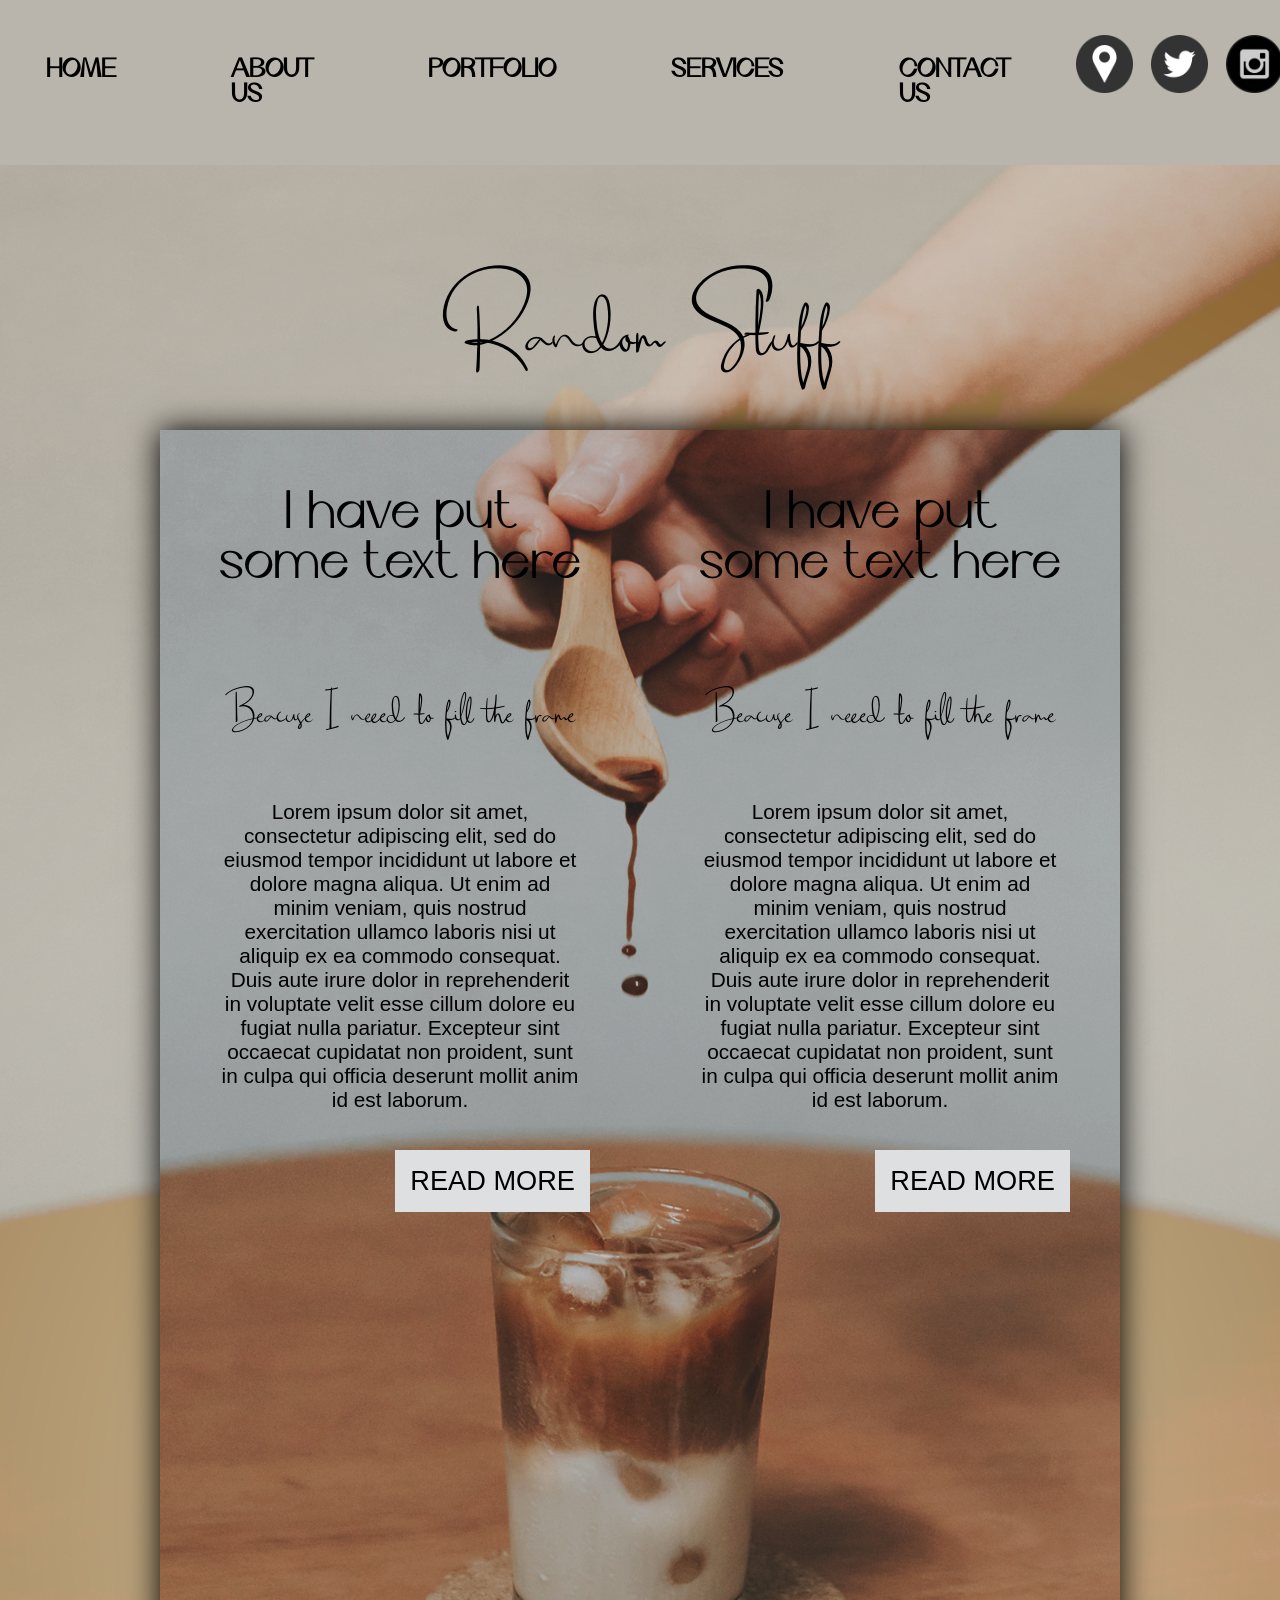
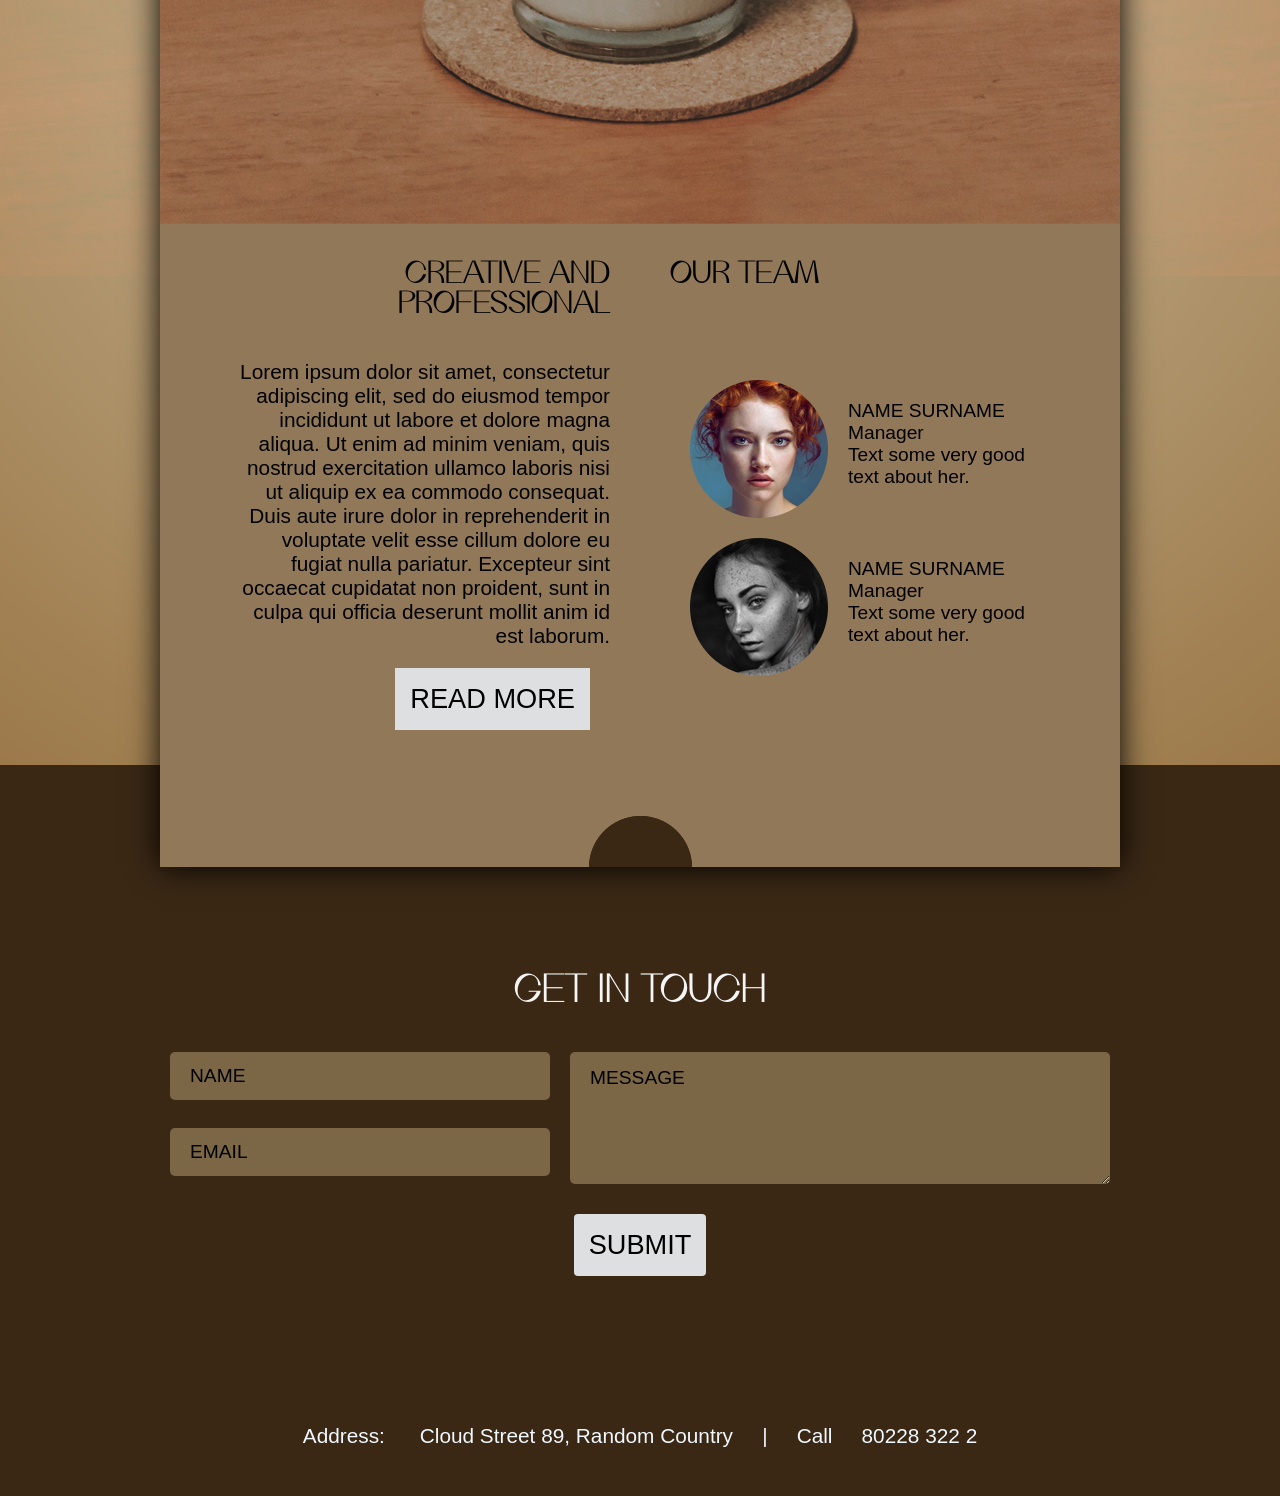
==== index.html @ 59271998 "Change *****.html to index.html" ====
<!DOCTYPE html>
<html lang="en">
<head>
    <meta charset="UTF-8">
    <title>Random Stuff</title>
    <link rel="stylesheet" href="./main.css">
</head>
<body>
    <div class="nav-bar">
        <ul class="nav-menu">
            <a href="#"><li>HOME</li></a>
            <a href="#"><li>ABOUT US</li></a>
            <a href="#"><li>PORTFOLIO</li></a>
            <a href="#"><li>SERVICES</li></a>
            <a href="#"><li>CONTACT US</li></a>
        </ul>
        <ul class="socials">
            <a id="maps" href="#"><li ></li></a>
            <a id="twitter" href="#"><li ></li></a>
            <a id="instagram" href="#"><li ></li></a>
        </ul>
    </div>
   <div class="header"> 
       
        <div class='title'>
            <h1>Random Stuff</h1>
        </div>
    </div>
    <div class="center">
        <div class="content">
            <div class="row-1">
                <div class="card">
                    <div class="card-title">I have put <br>some text here</div>
                    <div class="card-subtitle">Beacuse I neeed to fill the frame</div>
                    <div class="card-text">Lorem ipsum dolor sit amet, consectetur adipiscing elit, sed do eiusmod tempor incididunt ut labore et dolore magna aliqua. Ut enim ad minim veniam, quis nostrud exercitation ullamco laboris nisi ut aliquip ex ea commodo consequat. Duis aute irure dolor in reprehenderit in voluptate velit esse cillum dolore eu fugiat nulla pariatur. Excepteur sint occaecat cupidatat non proident, sunt in culpa qui officia deserunt mollit anim id est laborum.</div>
                    <a href="#" class="readmore-btn">READ MORE</a>
                </div>
                <div class="card">
                    <div class="card-title">I have put <br>some text here</div>
                    <div class="card-subtitle">Beacuse I neeed to fill the frame</div>
                    <div class="card-text">Lorem ipsum dolor sit amet, consectetur adipiscing elit, sed do eiusmod tempor incididunt ut labore et dolore magna aliqua. Ut enim ad minim veniam, quis nostrud exercitation ullamco laboris nisi ut aliquip ex ea commodo consequat. Duis aute irure dolor in reprehenderit in voluptate velit esse cillum dolore eu fugiat nulla pariatur. Excepteur sint occaecat cupidatat non proident, sunt in culpa qui officia deserunt mollit anim id est laborum.</div>
                    <a href="#" class="readmore-btn">READ MORE</a>
                </div>
                
            </div>
            <div class="row-2"></div>
            <div class="row-3">
                <div class="col-1">
                    <div class="review-card">
                       <h2 class="rewiew-head">CREATIVE AND <br>PROFESSIONAL</h2 lc>
                       <p class="rewiew-text">Lorem ipsum dolor sit amet, consectetur adipiscing elit, sed do eiusmod tempor incididunt ut labore et dolore magna aliqua. Ut enim ad minim veniam, quis nostrud exercitation ullamco laboris nisi ut aliquip ex ea commodo consequat. Duis aute irure dolor in reprehenderit in voluptate velit esse cillum dolore eu fugiat nulla pariatur. Excepteur sint occaecat cupidatat non proident, sunt in culpa qui officia deserunt mollit anim id est laborum.</p>
                       <a href="#" class="readmore-btn">READ MORE</a>
                    </div>
                </div>
                <div class="col-2">
                    <h2>OUR TEAM</h2>
                    <div class="business-card">
                        <img src="./img/team member 2.png" alt="profile-photo">
                        <div class="profile-data">
                            <g class="names">NAME SURNAME</g>
                            <p class="position">Manager</p>
                            <p class="about">Text some very good text about her.</p>
                        </div>
                    </div> 
                    <div class="business-card">
                        <img src="./img/team member 1.png" alt="profile-photo">
                        <div class="profile-data">
                            <p class="names">NAME SURNAME</p>
                            <p class="position">Manager</p>
                            <p class="about">Text some very good text about her.</p>
                        </div>
                    </div> 
                </div>
            </div>
        </div>
    </div>
    <div class="footter">
        <div class="submit-form">
            <h2>GET IN TOUCH</h2>
        
        <form>
            <div class="form-grid">
                <div class="form-contacts">
                <input type="text" id="fname" name="fname" value="NAME">
                <input type="text" id="email" name="email" value="EMAIL">
                </div>
            <textarea type="text" name="message" id="message" placeholder="MESSAGE">MESSAGE</textarea>
        </div>
        <input class="submit-btn" type="submit" value="SUBMIT">
        </form>
    </div>
        <div class="contacts">
            <span>Address: </span><span id="address">Cloud Street 89, Random Country</span><span>|</span><span>Call</span><span id="tel">80228 322 2</span>
        </div>
    </div>

</body>
</html>
---- main.css ----
@font-face {
  font-family: "Switzerland";
  src: url("./ttf/Switzerland.ttf");
}
@font-face {
  font-family: "Cyrene";
  src: url("./ttf/Cyrene+Regular.otf");
}
* {
  padding: 0;
  margin: 0;
}
body {
  display: flex;
  flex-direction: column;
}

.header {
  background-image: url(./img/background.png);
  background-color: #b9b5ac;
  background-repeat: no-repeat;
  background-position: center;
  background-position-y: -52px;
  /* background: linear-gradient(#b4ada2, #b9b5ac); */
  height: 2200px;
  width: 100%;
}
.nav-bar {
  display: block;
  position: sticky;
  top: 0;
  right: 0;
  height: auto;
  width: 100%;
  display: flex;
  flex-direction: row;
  justify-content: center;
  background-color: #b9b5ac;
  z-index: 2;
  font: bold 1.8em "Cyrene";
}
.nav-menu a {
  color: black;
  text-decoration: none;
}
.nav-menu,
.socials {
  display: flex;
  flex-direction: row;
  list-style: none;
}
.nav-menu li {
  padding: 2em;
}
.nav-menu li:hover {
  background-color: #dedfe1;
}
.socials li {
  margin: 2em 1em;
}
.socials a {
  background-size: 2em;
  background-repeat: no-repeat;
  margin: 1.2em 0.3em;
}

#maps {
  background-image: url("./img/location.png");
}
#twitter {
  background-image: url("./img/twitter.png");
}
#instagram {
  background-image: url("./img/instagram.png");
}

.title {
  margin: auto;
  width: 50%;
  text-align: center;
  padding-top: 6em;
}
.title h1 {
  font: 8em "Switzerland";
}
.center {
  display: block;
  position: absolute;
  left: 0;
  right: 0;
  /* background-color: maroon; */
  background-image: url(./img/foreground.png);
  box-shadow: 0 0 30px black;
  height: 2037px;
  width: 960px;
  margin: 430px auto -190px;
  z-index: 1;
}
.content {
}
.row-1 {
  height: 820px;
  display: flex;
  flex-direction: row;
}
.card {
  width: 50%;
  text-align: center;
  padding: 30px;
}
.card-title {
  margin-top: 30px;
  height: 190px;
  font: 3.7em "Cyrene";
}
.card-subtitle {
  height: 90px;
  font: 3.7em "Switzerland";
}
.card-text {
  display: inline-block;
  height: 300px;
  max-height: 300px;
  font: 1.3em sans-serif;
  padding: 20px;
  margin: 10px;
}
.card-btn {
  height: 140px;
  font: 1.7em sans-serif;
}
.row-2 {
  height: 580px;
}
.row-3 {
  height: 640px;
  display: grid;
  grid-template-columns: 1fr 1fr;
}
.row-3 .col-1 {
  text-align: right;
}
.review-card {
  padding: 30px;
}
.rewiew-head {
  margin-bottom: 40px;
  font: 2.2em "Cyrene", sans-serif;
}
.rewiew-text {
  font: 1.3em sans-serif;
  padding-left: 50px;
}
.readmore-btn {
  color: black;
  text-decoration: none;
  font: 1.7em sans-serif;
  width: fit-content;
  float: right;
  margin: 20px;
  padding: 15px;
  background-color: #dedfe1;
}
.col-2 {
  padding: 30px;
}
.col-2 h2 {
  font: 2.2em "Cyrene", sans-serif;
  padding-bottom: 70px;
}
.business-card {
  display: grid;
  grid-template-columns: 2fr 4fr;
  margin: 20px;
}
.profile-data {
  margin: 20px;
  font: 1.2em sans-serif;
}
.footter {
  height: 600px auto;
  width: 100%;
  background-color: #3a2815;
  text-align: center;
  display: grid;
}
.submit-form {
  margin-top: 11em;
  margin-bottom: 5em;
}
.submit-form h2 {
  color: whitesmoke;
  font: 2.8em "Cyrene", sans-serif;
  margin: 0.7em;
  align-self: right;
}
form {
  margin: auto;
}
.form-grid {
  display: grid;
  grid-template-columns: 5fr 7fr;
  margin: auto;
  width: 960px;
  height: auto;
}
.form-grid input,
textarea {
  height: 7.3rem;
  margin: 10px;
  padding-left: 20px;
  border-style: none;
  background-color: #7b6746;
  border-radius: 5px;
  color: black;
  font: 1.2em sans-serif;
}
textarea {
  resize: vertical;
  padding-top: 15px;
}
.form-contacts {
  display: grid;
  grid-template-rows: 1fr 1fr;
}
.form-contacts input {
  height: 3rem;
}
.submit-btn {
  border-style: none;
  color: black;
  text-decoration: none;
  font: 1.7em sans-serif;
  width: fit-content;
  margin: 20px;
  padding: 15px;
  background-color: #dedfe1;
  border-radius: 4px;
}
.contacts {
  margin: 3em;
}
.contacts span {
  margin: 0.7em;
  color: aliceblue;
  font: 1.3em sans-serif;
}
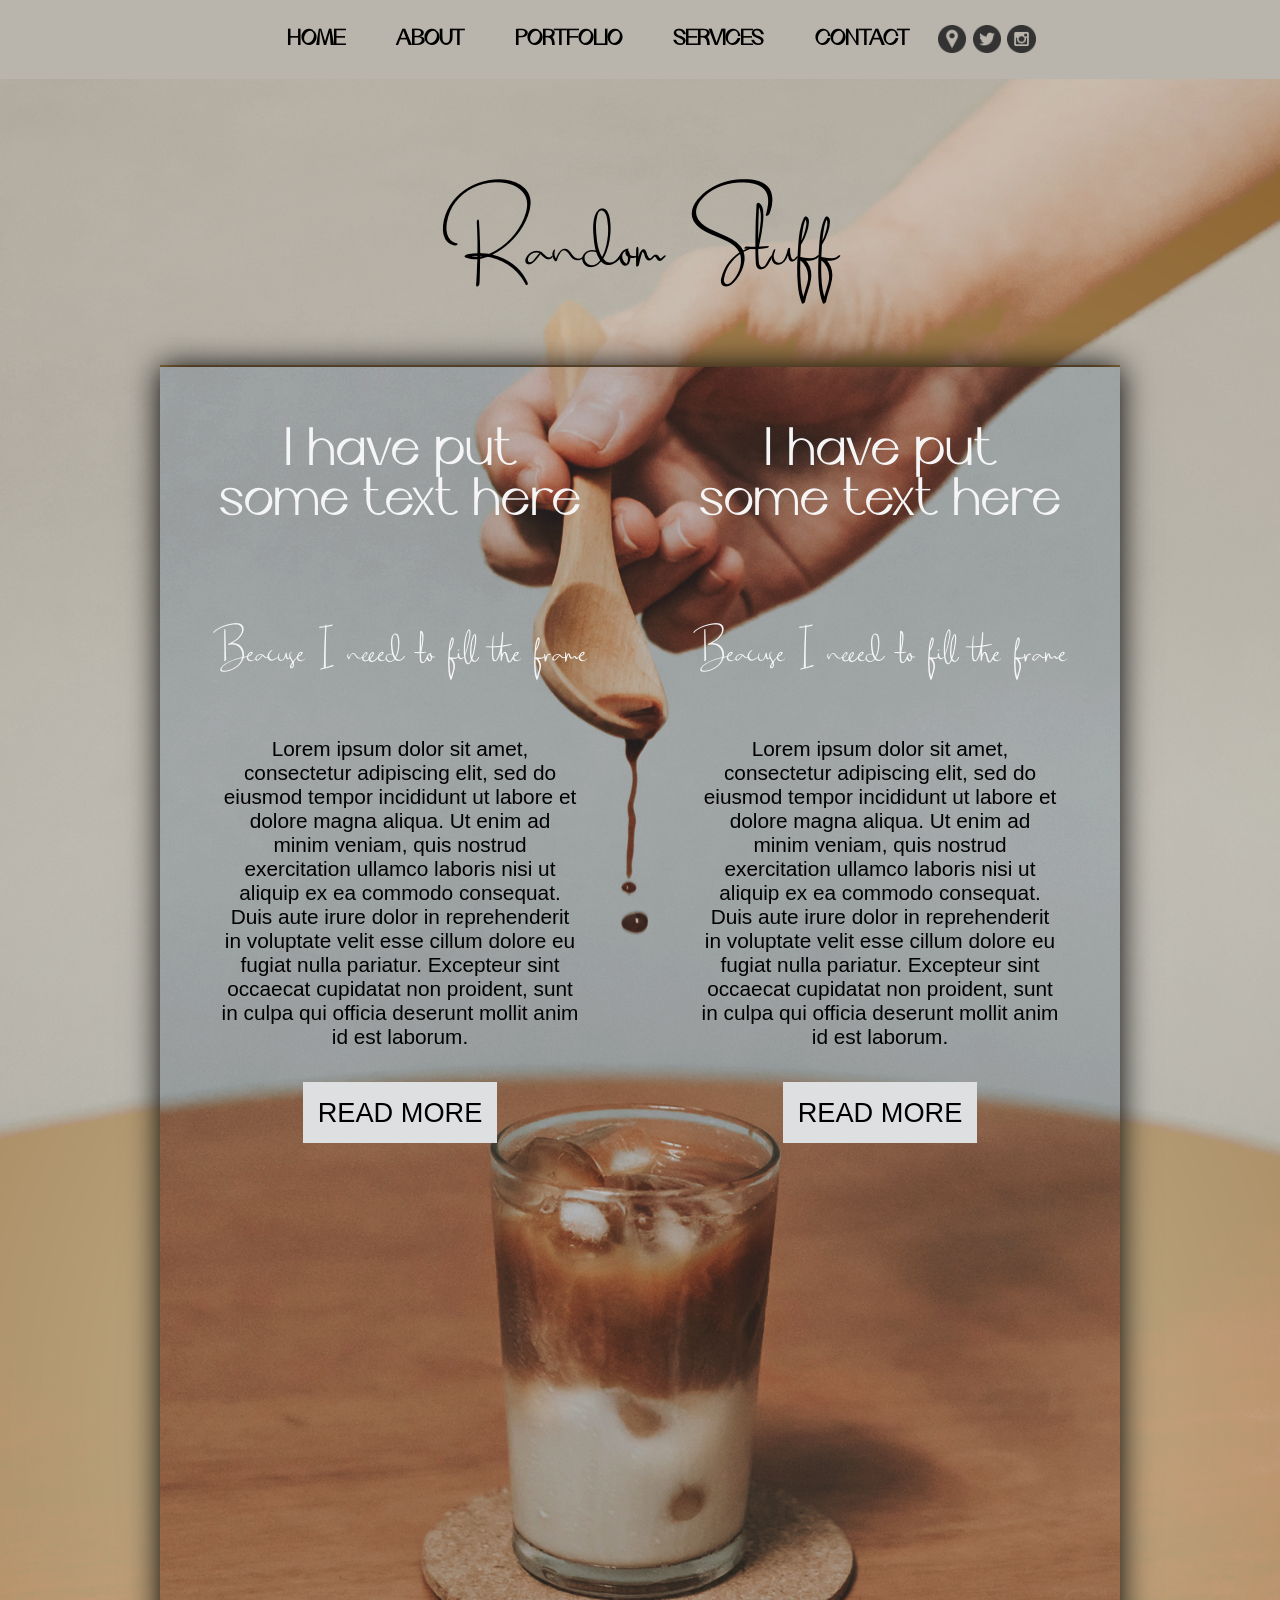
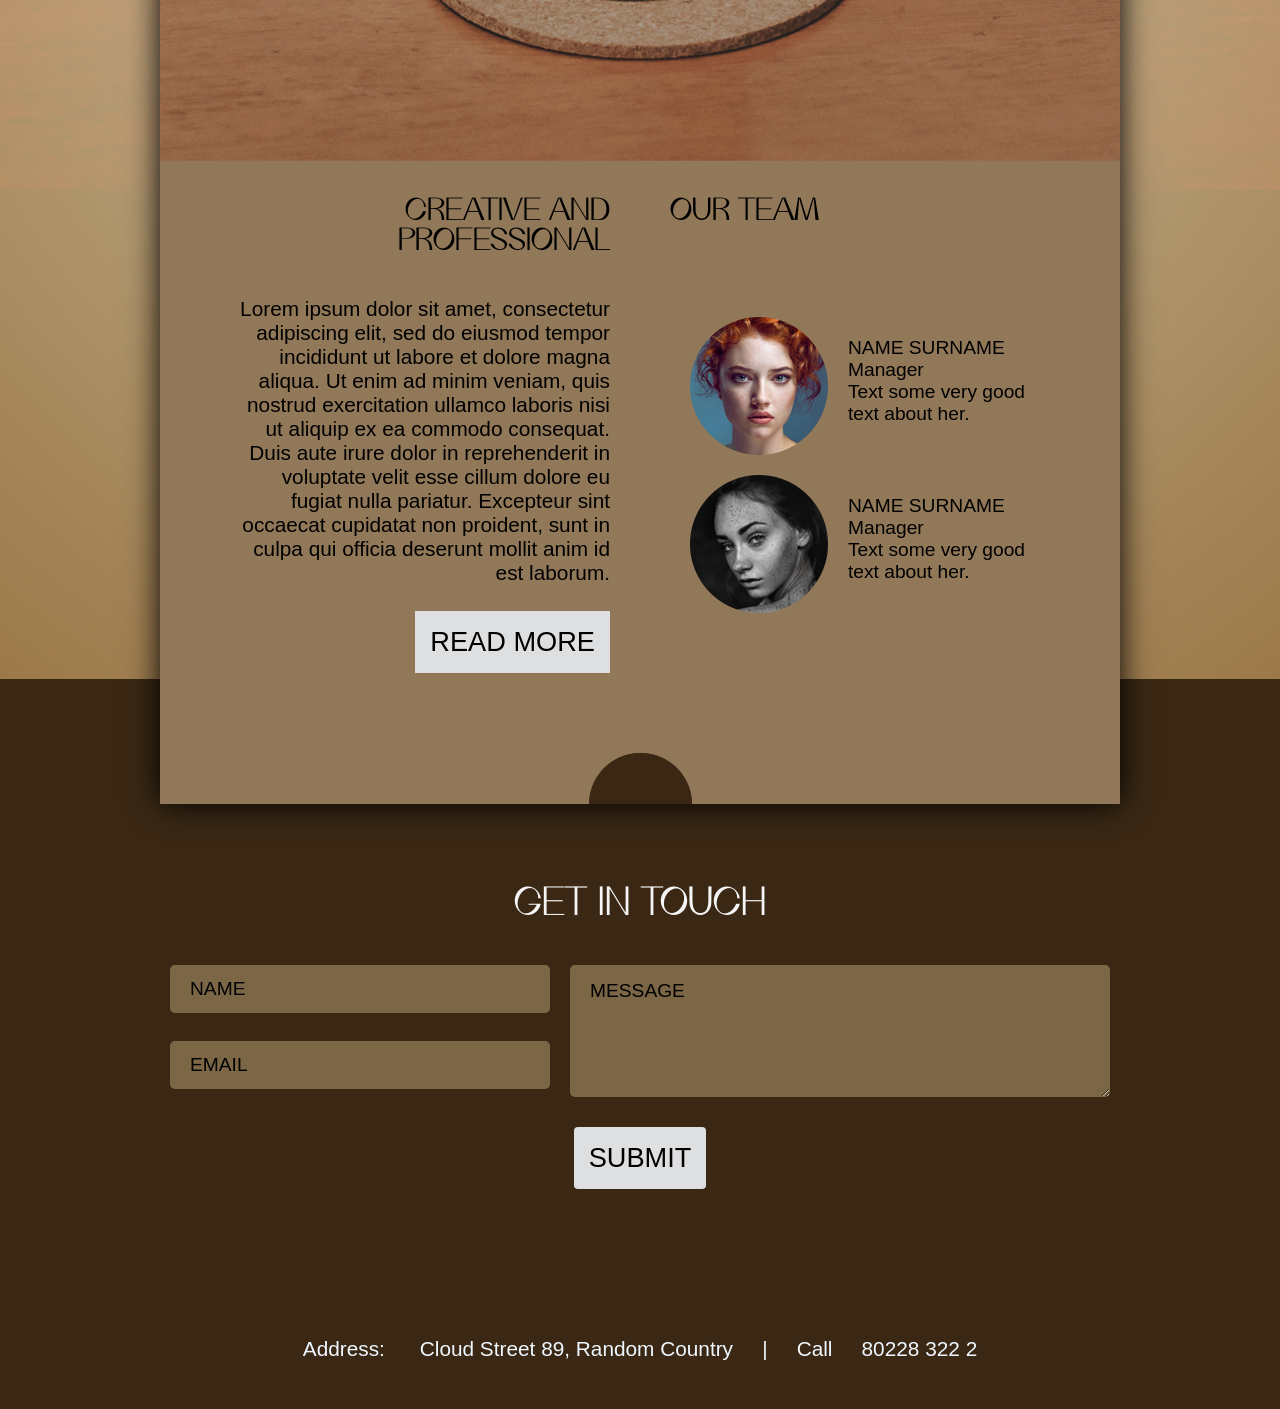
==== commit fdf8d3a6: "Change log: <br>1.Add CSS animation for title and other elements. <br>2.Fix responsiveness by .nav-b" ====
--- a/index.html
+++ b/index.html
@@ -7,18 +7,18 @@
 </head>
 <body>
     <div class="nav-bar">
-        <ul class="nav-menu">
-            <a href="#"><li>HOME</li></a>
-            <a href="#"><li>ABOUT US</li></a>
-            <a href="#"><li>PORTFOLIO</li></a>
-            <a href="#"><li>SERVICES</li></a>
-            <a href="#"><li>CONTACT US</li></a>
-        </ul>
-        <ul class="socials">
-            <a id="maps" href="#"><li ></li></a>
-            <a id="twitter" href="#"><li ></li></a>
-            <a id="instagram" href="#"><li ></li></a>
-        </ul>
+        <div class="nav-menu">
+            <a href="#">HOME</a>
+            <a href="#">ABOUT</a>
+            <a href="#">PORTFOLIO</a>
+            <a href="#">SERVICES</a>
+            <a href="#">CONTACT</a>
+        </div>
+        <div class="socials">
+            <a id="maps" href="#"></a>
+            <a id="twitter" href="#"></a>
+            <a id="instagram" href="#"></a>
+        </div>
     </div>
    <div class="header"> 
        
@@ -27,7 +27,6 @@
         </div>
     </div>
     <div class="center">
-        <div class="content">
             <div class="row-1">
                 <div class="card">
                     <div class="card-title">I have put <br>some text here</div>
@@ -71,7 +70,6 @@
                         </div>
                     </div> 
                 </div>
-            </div>
         </div>
     </div>
     <div class="footter">
--- a/main.css
+++ b/main.css
@@ -1,11 +1,10 @@
-@font-face {
+@font-face{
   font-family: "Switzerland";
   src: url("./ttf/Switzerland.ttf");
-}
-@font-face {
-  font-family: "Cyrene";
-  src: url("./ttf/Cyrene+Regular.otf");
-}
+  
+}
+@font-face{font-family: "Cyrene";
+  src: url("./ttf/Cyrene+Regular.otf")}
 * {
   padding: 0;
   margin: 0;
@@ -13,11 +12,12 @@
 body {
   display: flex;
   flex-direction: column;
+  background-color: #b9b5ac;
+
 }
 
 .header {
   background-image: url(./img/background.png);
-  background-color: #b9b5ac;
   background-repeat: no-repeat;
   background-position: center;
   background-position-y: -52px;
@@ -27,21 +27,25 @@
 }
 .nav-bar {
   display: block;
+  align-items: center;
   position: sticky;
   top: 0;
-  right: 0;
-  height: auto;
+  margin: auto;
   width: 100%;
+  height: fit-content;
   display: flex;
   flex-direction: row;
   justify-content: center;
   background-color: #b9b5ac;
   z-index: 2;
-  font: bold 1.8em "Cyrene";
-}
-.nav-menu a {
+  font: bold 1.5rem "Cyrene"; 
+  /* box-shadow: 0 0 30px black; */
+}
+
+.nav-menu a{
   color: black;
   text-decoration: none;
+  width: fit-content;
 }
 .nav-menu,
 .socials {
@@ -49,30 +53,32 @@
   flex-direction: row;
   list-style: none;
 }
-.nav-menu li {
-  padding: 2em;
-}
-.nav-menu li:hover {
-  background-color: #dedfe1;
-}
-.socials li {
-  margin: 2em 1em;
-}
-.socials a {
-  background-size: 2em;
+.nav-menu a{
+  padding: 1.2em 2vmax;
+  white-space: nowrap;
+  
+}
+.nav-menu a:hover {
+  background-color:#dedfe1;
+  transition: 1s;
+}
+
+.socials a{
+  margin: 4%;
+  width: 2.2vw;
   background-repeat: no-repeat;
-  margin: 1.2em 0.3em;
-}
-
-#maps {
-  background-image: url("./img/location.png");
-}
-#twitter {
-  background-image: url("./img/twitter.png");
-}
-#instagram {
-  background-image: url("./img/instagram.png");
-}
+}
+
+#maps{
+  content: url("./img/location.png");
+
+}
+#twitter{
+  content: url("./img/twitter.png");
+  }
+  #instagram{
+    content: url("./img/instagram.png");
+    }
 
 .title {
   margin: auto;
@@ -80,7 +86,15 @@
   text-align: center;
   padding-top: 6em;
 }
-.title h1 {
+.title :hover{
+color: whitesmoke;
+font-size: 9vw ;
+transition: 1.5s cubic-bezier(.43,.11,.43,1.02);
+}
+.title h1{
+  transition: 1.5s cubic-bezier(0.6, -0.28, 0.735, 0.045);
+
+  transition-delay: 1.5s;
   font: 8em "Switzerland";
 }
 .center {
@@ -91,12 +105,15 @@
   /* background-color: maroon; */
   background-image: url(./img/foreground.png);
   box-shadow: 0 0 30px black;
+  min-height: 2037px;
   height: 2037px;
   width: 960px;
-  margin: 430px auto -190px;
+  min-width: 960px;
+  max-width: 960px;
+  margin: 367px auto -190px;
   z-index: 1;
-}
-.content {
+  transition: 1.5s cubic-bezier(0.6, -0.28, 0.735, 0.045);
+
 }
 .row-1 {
   height: 820px;
@@ -111,24 +128,30 @@
 .card-title {
   margin-top: 30px;
   height: 190px;
-  font: 3.7em "Cyrene";
+  font: 3.7em "Cyrene" ;
+  color: whitesmoke;
 }
 .card-subtitle {
   height: 90px;
-  font: 3.7em "Switzerland";
+  font: 3.9em "Switzerland";
+  color: whitesmoke;
+
+}
+.card-subtitle:hover {
+  color:black;
 }
 .card-text {
   display: inline-block;
   height: 300px;
   max-height: 300px;
   font: 1.3em sans-serif;
-  padding: 20px;
+  padding: 20px 20px 50px 20px;
   margin: 10px;
 }
-.card-btn {
-  height: 140px;
-  font: 1.7em sans-serif;
-}
+.card a{
+  float: none;
+}
+
 .row-2 {
   height: 580px;
 }
@@ -154,12 +177,16 @@
 .readmore-btn {
   color: black;
   text-decoration: none;
-  font: 1.7em sans-serif;
+  font: 1.7em sans-serif ;
   width: fit-content;
   float: right;
-  margin: 20px;
+  margin: 2vmax 0 2vmax;
   padding: 15px;
-  background-color: #dedfe1;
+  background-color:#dedfe1;
+}
+.readmore-btn:hover {
+color: whitesmoke;
+background-color: black;
 }
 .col-2 {
   padding: 30px;
@@ -183,65 +210,67 @@
   background-color: #3a2815;
   text-align: center;
   display: grid;
-}
-.submit-form {
+
+}
+.submit-form{
   margin-top: 11em;
   margin-bottom: 5em;
 }
-.submit-form h2 {
+.submit-form h2{
   color: whitesmoke;
-  font: 2.8em "Cyrene", sans-serif;
+  font: 2.8em "Cyrene", sans-serif ;
   margin: 0.7em;
   align-self: right;
 }
-form {
-  margin: auto;
-}
-.form-grid {
-  display: grid;
+form{
+  margin: auto;
+}
+.form-grid{
+  display:grid;
   grid-template-columns: 5fr 7fr;
   margin: auto;
   width: 960px;
   height: auto;
 }
-.form-grid input,
-textarea {
+.form-grid input, textarea{
   height: 7.3rem;
   margin: 10px;
   padding-left: 20px;
   border-style: none;
-  background-color: #7b6746;
+  background-color:  #7b6746;
   border-radius: 5px;
   color: black;
-  font: 1.2em sans-serif;
-}
-textarea {
+  font: 1.2em sans-serif ;
+}
+textarea{
   resize: vertical;
   padding-top: 15px;
-}
-.form-contacts {
+
+}
+.form-contacts{
   display: grid;
   grid-template-rows: 1fr 1fr;
 }
-.form-contacts input {
+.form-contacts input{
   height: 3rem;
-}
-.submit-btn {
+  
+}
+.submit-btn{ 
   border-style: none;
   color: black;
   text-decoration: none;
-  font: 1.7em sans-serif;
+  font: 1.7em sans-serif ;
   width: fit-content;
   margin: 20px;
   padding: 15px;
-  background-color: #dedfe1;
+  background-color:#dedfe1;
   border-radius: 4px;
 }
-.contacts {
+.contacts{
   margin: 3em;
 }
-.contacts span {
+.contacts span{
   margin: 0.7em;
   color: aliceblue;
-  font: 1.3em sans-serif;
-}
+  font: 1.3em sans-serif ;
+}
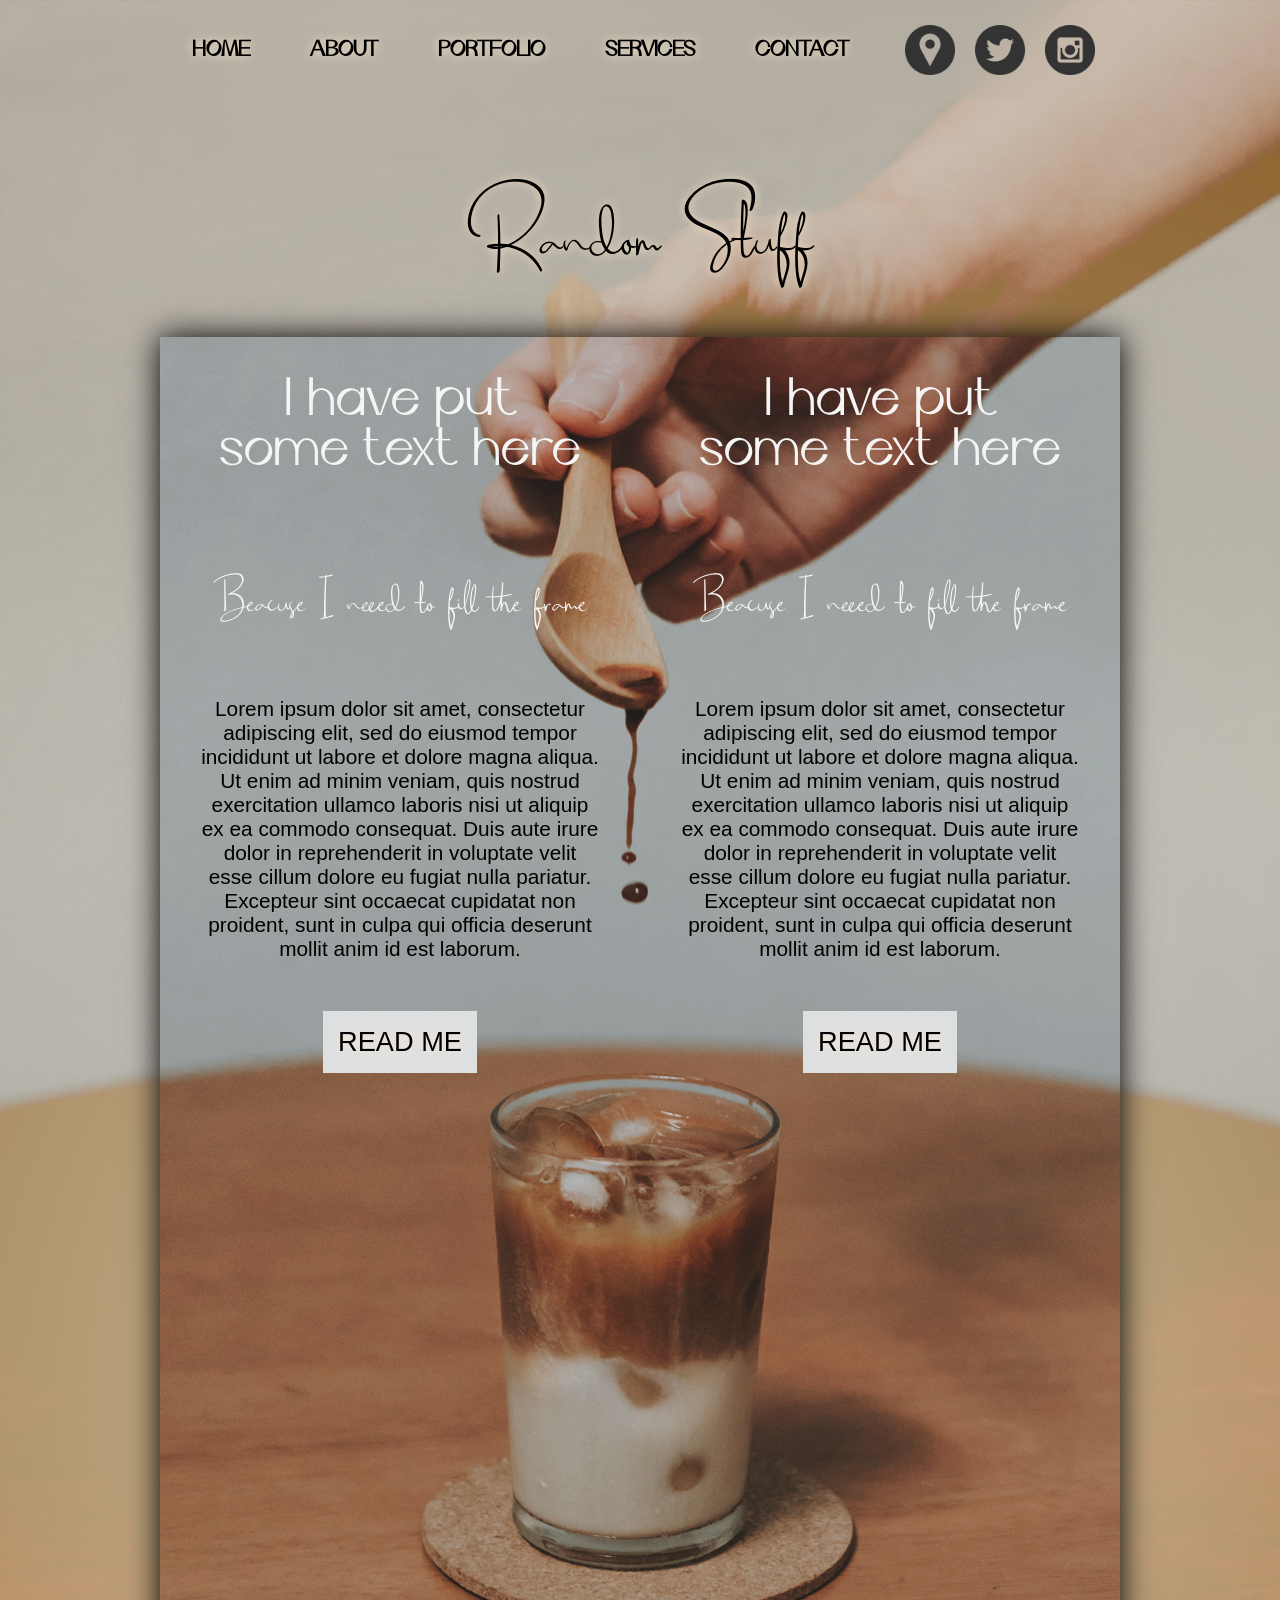
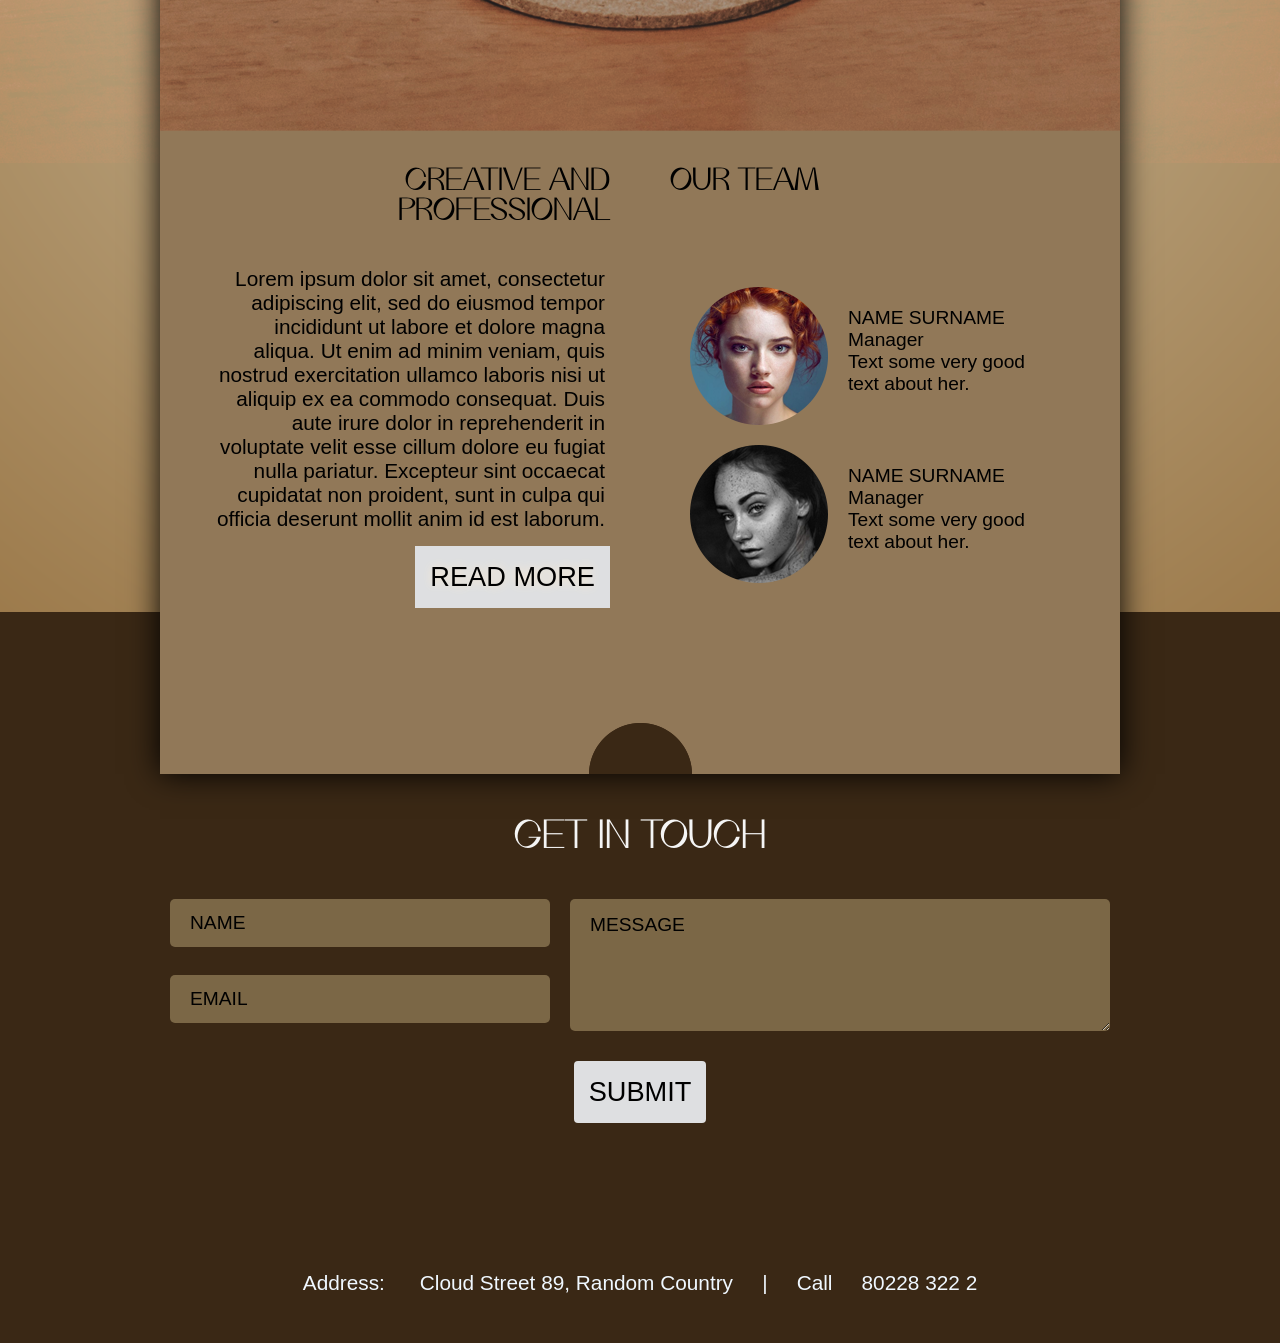
==== commit c2dcb113: "Add more grid styles css" ====
--- a/index.html
+++ b/index.html
@@ -20,25 +20,23 @@
             <a id="instagram" href="#"></a>
         </div>
     </div>
-   <div class="header"> 
        
         <div class='title'>
             <h1>Random Stuff</h1>
         </div>
-    </div>
     <div class="center">
             <div class="row-1">
                 <div class="card">
                     <div class="card-title">I have put <br>some text here</div>
                     <div class="card-subtitle">Beacuse I neeed to fill the frame</div>
                     <div class="card-text">Lorem ipsum dolor sit amet, consectetur adipiscing elit, sed do eiusmod tempor incididunt ut labore et dolore magna aliqua. Ut enim ad minim veniam, quis nostrud exercitation ullamco laboris nisi ut aliquip ex ea commodo consequat. Duis aute irure dolor in reprehenderit in voluptate velit esse cillum dolore eu fugiat nulla pariatur. Excepteur sint occaecat cupidatat non proident, sunt in culpa qui officia deserunt mollit anim id est laborum.</div>
-                    <a href="#" class="readmore-btn">READ MORE</a>
+                    <a href="#" class="readmore-btn">READ ME</a>
                 </div>
                 <div class="card">
                     <div class="card-title">I have put <br>some text here</div>
                     <div class="card-subtitle">Beacuse I neeed to fill the frame</div>
                     <div class="card-text">Lorem ipsum dolor sit amet, consectetur adipiscing elit, sed do eiusmod tempor incididunt ut labore et dolore magna aliqua. Ut enim ad minim veniam, quis nostrud exercitation ullamco laboris nisi ut aliquip ex ea commodo consequat. Duis aute irure dolor in reprehenderit in voluptate velit esse cillum dolore eu fugiat nulla pariatur. Excepteur sint occaecat cupidatat non proident, sunt in culpa qui officia deserunt mollit anim id est laborum.</div>
-                    <a href="#" class="readmore-btn">READ MORE</a>
+                    <a href="#" class="readmore-btn">READ ME</a>
                 </div>
                 
             </div>
--- a/main.css
+++ b/main.css
@@ -13,96 +13,117 @@
   display: flex;
   flex-direction: column;
   background-color: #b9b5ac;
-
-}
-
-.header {
   background-image: url(./img/background.png);
   background-repeat: no-repeat;
   background-position: center;
-  background-position-y: -52px;
-  /* background: linear-gradient(#b4ada2, #b9b5ac); */
-  height: 2200px;
-  width: 100%;
-}
+  background-position-y: 0px;
+
+}
+a {
+  text-decoration: none;
+  color: black;
+  text-shadow:0 0 10px blanchedalmond;
+}
+
 .nav-bar {
   display: block;
   align-items: center;
   position: sticky;
   top: 0;
   margin: auto;
-  width: 100%;
+  width: 960px; 
   height: fit-content;
   display: flex;
   flex-direction: row;
   justify-content: center;
-  background-color: #b9b5ac;
   z-index: 2;
   font: bold 1.5rem "Cyrene"; 
   /* box-shadow: 0 0 30px black; */
-}
-
+  backdrop-filter: blur(30px);
+
+  
+}
+
+.nav-menu{
+
+  display: flex;
+  flex-direction: row;
+  width: 75%;
+  height: 100px;
+  align-items: center;
+  justify-content: center;
+}
 .nav-menu a{
-  color: black;
-  text-decoration: none;
-  width: fit-content;
-}
-.nav-menu,
-.socials {
+  padding: 40px 30px;
+ 
+}
+
+.socials{
   display: flex;
   flex-direction: row;
-  list-style: none;
-}
-.nav-menu a{
-  padding: 1.2em 2vmax;
-  white-space: nowrap;
-  
-}
+  width: 25%;
+  height: 100px;
+  align-items: center;
+  justify-content: center;
+
+}
+.socials a{
+  width: 50px;
+  height: 50px;
+  padding: 27px 10px;
+
+
+}
+
 .nav-menu a:hover {
   background-color:#dedfe1;
   transition: 1s;
 }
-
-.socials a{
-  margin: 4%;
-  width: 2.2vw;
-  background-repeat: no-repeat;
-}
-
 #maps{
   content: url("./img/location.png");
-
-}
+}
+#maps:hover{
+  background-color: #34a853;
+}
+
 #twitter{
   content: url("./img/twitter.png");
+  }
+
+  #twitter:hover{
+    background-color: #1da1f2;
   }
   #instagram{
     content: url("./img/instagram.png");
     }
 
+    #instagram:hover{
+      background-color: #d72e89;
+    }
+
 .title {
   margin: auto;
   width: 50%;
   text-align: center;
-  padding-top: 6em;
+  padding-top: 75px;
+  text-shadow: 0 0 10px blanchedalmond;
 }
 .title :hover{
 color: whitesmoke;
-font-size: 9vw ;
-transition: 1.5s cubic-bezier(.43,.11,.43,1.02);
+font-size: 8em ;
+transition: 1.2s cubic-bezier(.43,.11,.43,1.02);
 }
 .title h1{
-  transition: 1.5s cubic-bezier(0.6, -0.28, 0.735, 0.045);
-
-  transition-delay: 1.5s;
-  font: 8em "Switzerland";
+  transition: 1.2s cubic-bezier(0.6, -0.28, 0.735, 0.045);
+
+  transition-delay: 1s;
+  font: 7em "Switzerland";
 }
 .center {
   display: block;
   position: absolute;
   left: 0;
   right: 0;
-  /* background-color: maroon; */
   background-image: url(./img/foreground.png);
   box-shadow: 0 0 30px black;
   min-height: 2037px;
@@ -110,7 +131,7 @@
   width: 960px;
   min-width: 960px;
   max-width: 960px;
-  margin: 367px auto -190px;
+  margin: 337px auto -190px;
   z-index: 1;
   transition: 1.5s cubic-bezier(0.6, -0.28, 0.735, 0.045);
 
@@ -122,11 +143,13 @@
 }
 .card {
   width: 50%;
+  display: flex;
+  flex-direction: column;
+  align-items: center;
   text-align: center;
-  padding: 30px;
+  padding-top: 40px;
 }
 .card-title {
-  margin-top: 30px;
   height: 190px;
   font: 3.7em "Cyrene" ;
   color: whitesmoke;
@@ -139,14 +162,15 @@
 }
 .card-subtitle:hover {
   color:black;
+  text-shadow: 0 0 10px blanchedalmond;
 }
 .card-text {
-  display: inline-block;
-  height: 300px;
+  height: auto;
   max-height: 300px;
-  font: 1.3em sans-serif;
-  padding: 20px 20px 50px 20px;
-  margin: 10px;
+  font: 1.3rem sans-serif; 
+  padding: 20px;
+  margin: 20px;
+
 }
 .card a{
   float: none;
@@ -164,6 +188,7 @@
   text-align: right;
 }
 .review-card {
+  height: inherit;
   padding: 30px;
 }
 .rewiew-head {
@@ -171,8 +196,13 @@
   font: 2.2em "Cyrene", sans-serif;
 }
 .rewiew-text {
+  text-align: right;
+  padding-left: 20px;
+  margin: 5px;
+  height: auto;
+  max-height: inherit;
   font: 1.3em sans-serif;
-  padding-left: 50px;
+ 
 }
 .readmore-btn {
   color: black;
@@ -180,7 +210,7 @@
   font: 1.7em sans-serif ;
   width: fit-content;
   float: right;
-  margin: 2vmax 0 2vmax;
+  margin: 10px 0 20px;
   padding: 15px;
   background-color:#dedfe1;
 }
@@ -205,6 +235,7 @@
   font: 1.2em sans-serif;
 }
 .footter {
+  margin-top: 1900px;
   height: 600px auto;
   width: 100%;
   background-color: #3a2815;
